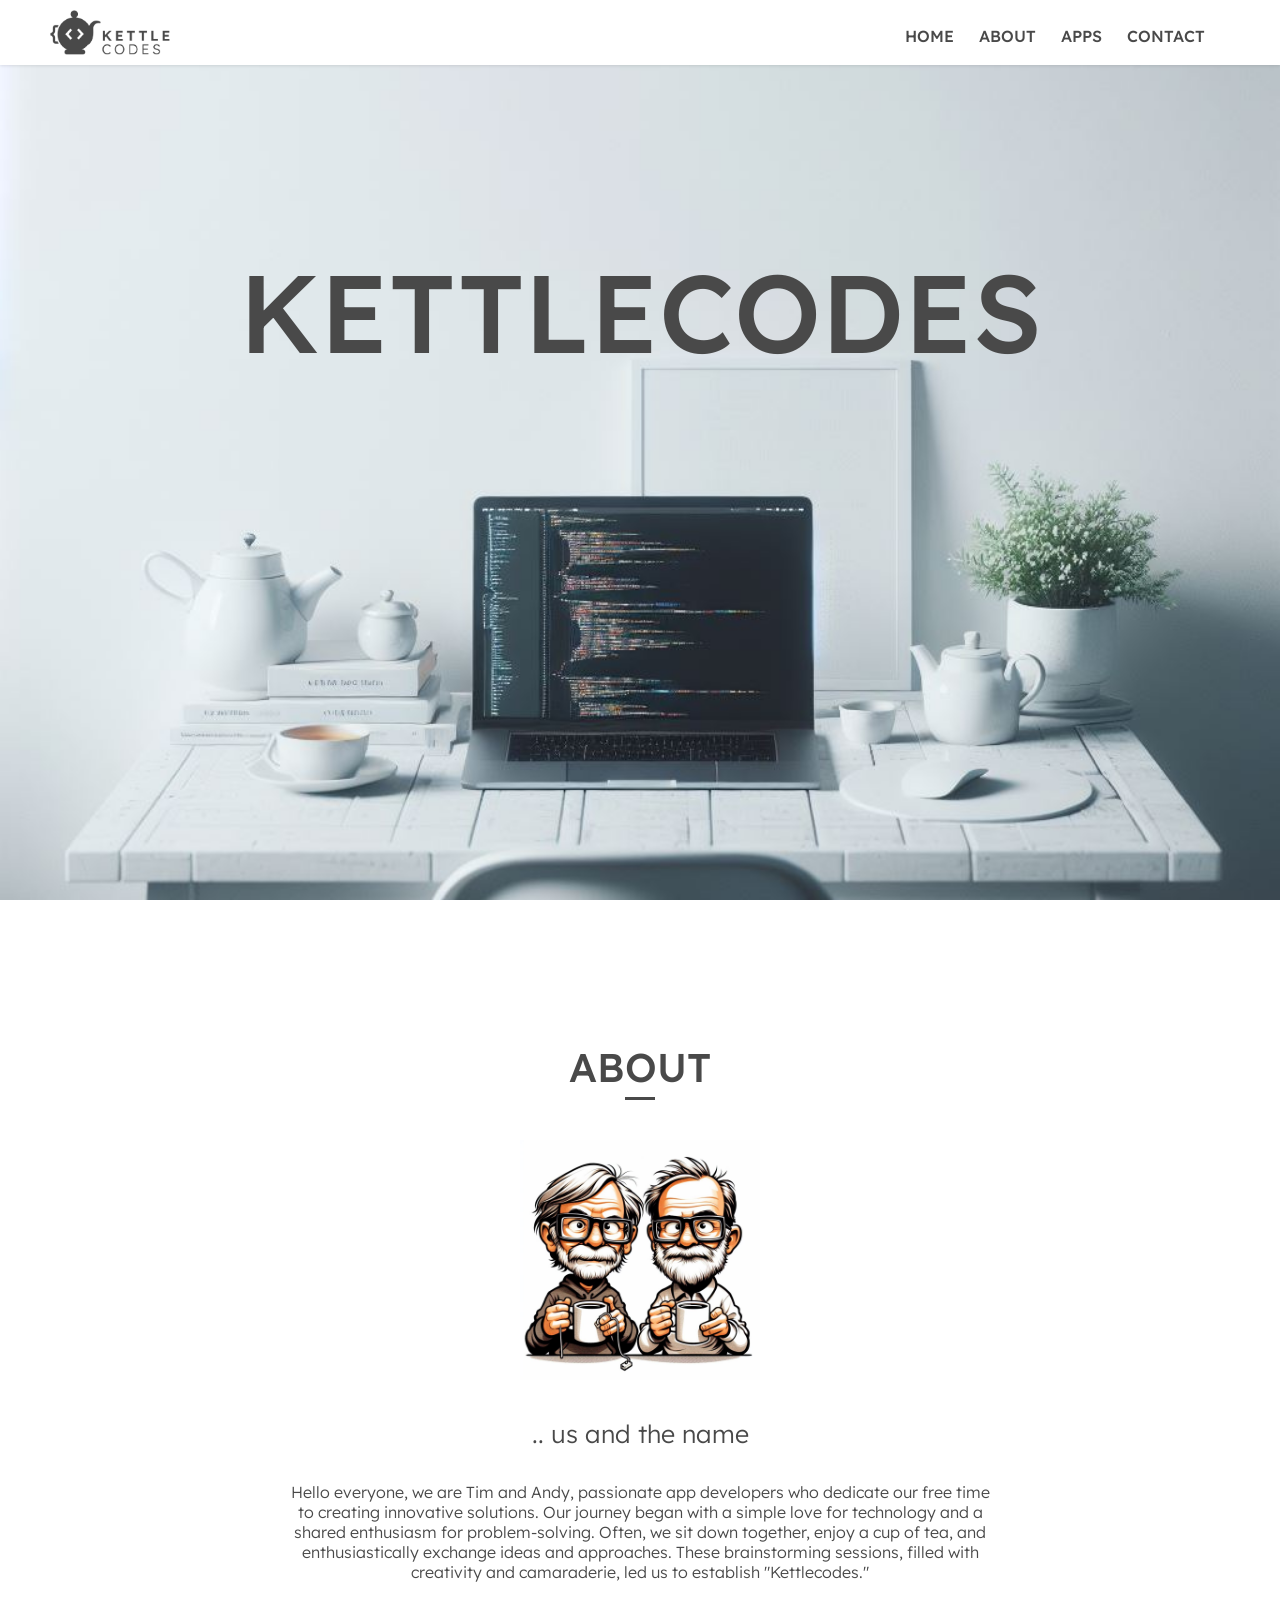
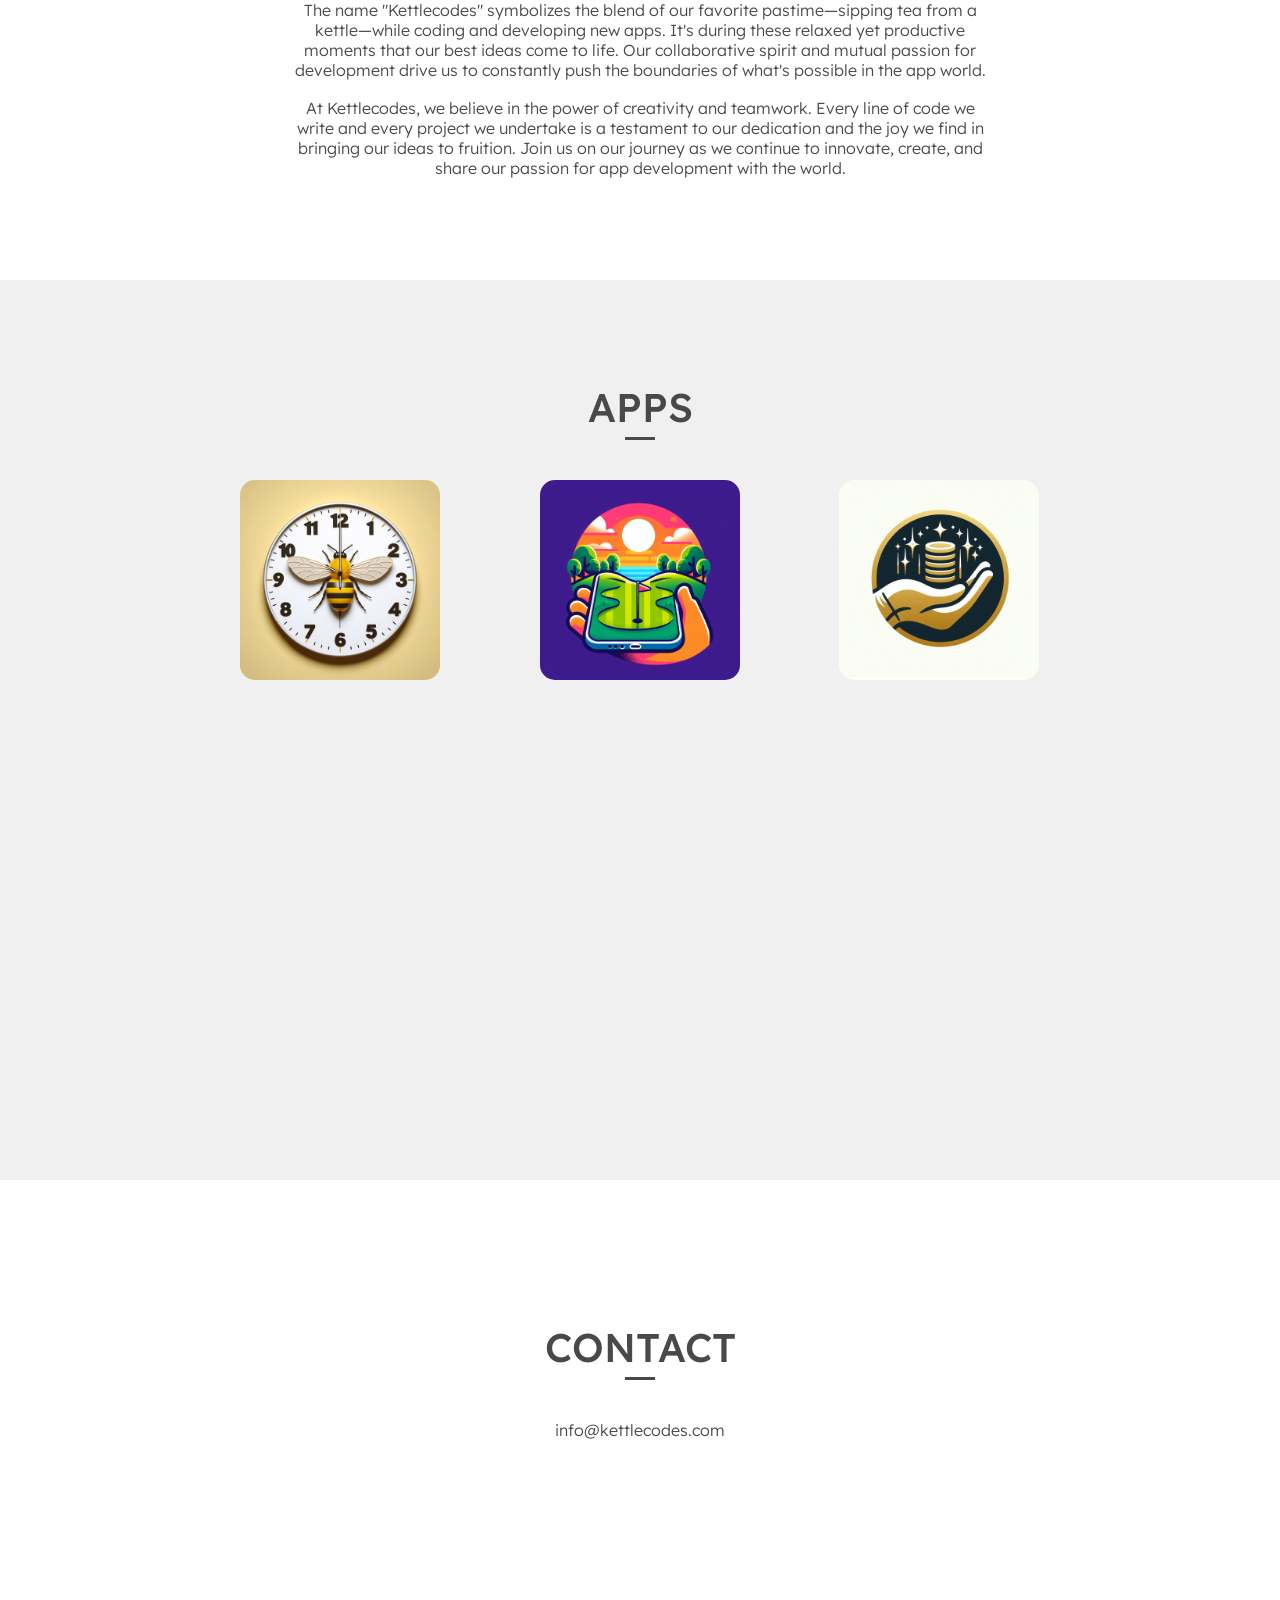
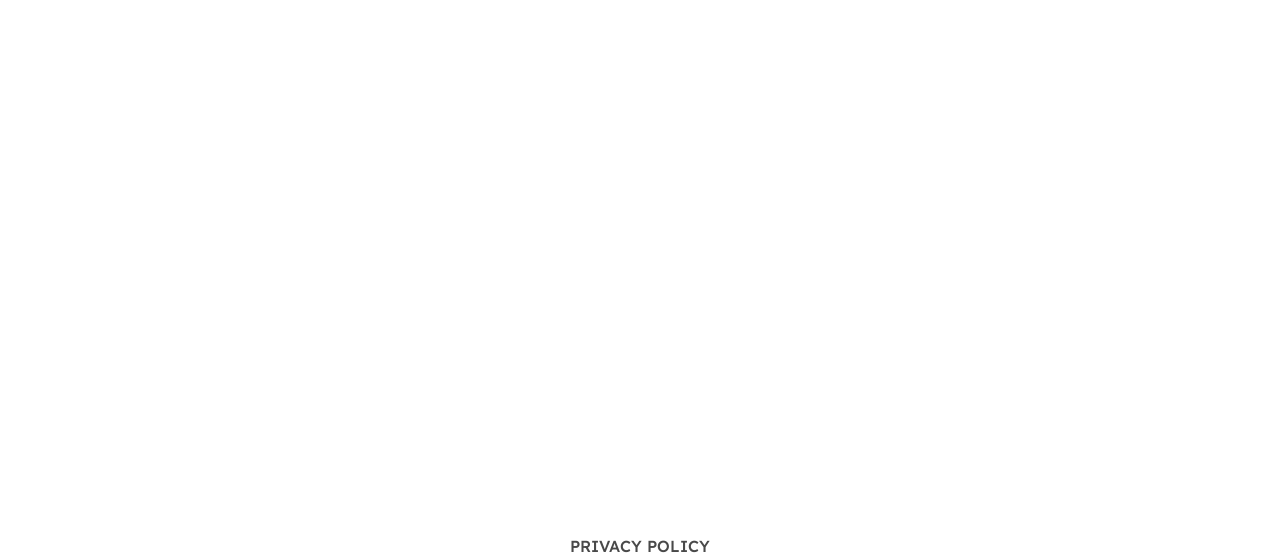
==== index.html @ 6ffe33a0 "initial commit" ====
<!DOCTYPE html>
<html>
	<head>
	 	<title>Kettlecodes</title>
		<meta charset="utf-8">
		<link rel="stylesheet" type="text/css" href="style.css">
	</head>
	<body>
		<header>
			<div id="logo">
				<a href='#'>
					<img src="img/logo.jpg">
				</a>
			</div>
			<nav id="main-nav">
				<ul>
				<li><a href="#home">Home</a></li>
				<li><a href="#about">About</a></li>
				<li><a href="#apps">Apps</a></li>
				<li><a href="#contact">Contact</a></li>
				</ul>
			</nav>
		</header>
		<section id="home">
			<hr>
			<h1>Kettlecodes</h1>
		</section>
		<section id="about">
			<h3>About</h1>
			<hr>
			<img src="img/about.jpg">
			<h4>.. us and the name</h4>
			<p>
Hello everyone, we are Tim and Andy, passionate app developers who dedicate our free time to creating innovative solutions. Our journey began with a simple love for technology and a shared enthusiasm for problem-solving. Often, we sit down together, enjoy a cup of tea, and enthusiastically exchange ideas and approaches. These brainstorming sessions, filled with creativity and camaraderie, led us to establish "Kettlecodes."</p>
			<br>
			<p>The name "Kettlecodes" symbolizes the blend of our favorite pastime—sipping tea from a kettle—while coding and developing new apps. It's during these relaxed yet productive moments that our best ideas come to life. Our collaborative spirit and mutual passion for development drive us to constantly push the boundaries of what's possible in the app world.</p>
			<br>
			<p>At Kettlecodes, we believe in the power of creativity and teamwork. Every line of code we write and every project we undertake is a testament to our dedication and the joy we find in bringing our ideas to fruition. Join us on our journey as we continue to innovate, create, and share our passion for app development with the world.</p>
		</section>
		<section id="apps">
			<h3>Apps</h3>
			<hr>
			<div id="applist">
				<ul>
					<li><a href="https://apps.apple.com/de/app/bee-in-time/id6475166866"><img src="img/beeintime.jpg"></a></li>
					<li><a href="https://apps.apple.com/de/app/minigolf-caddy/id6502611550"><img src="img/golfpilot.jpg"></a></li>
					<li><a href="https://apps.apple.com/de/app/ausgegeben/id6504726472"><img src="img/ausgegeben.jpg"></a></li>
				</ul>
			</div>
		</section>
		<section id="contact">
			<h3>Contact</h3>
			<hr>
			<p>info@kettlecodes.com</p>
		</section>
<footer>
	<p>
<a href="privacy">Privacy Policy</a>
	</p>
</footer>
	</body>
</html>
---- style.css ----
/* lexend-300 - latin */
@font-face {
  font-display: swap; /* Check https://developer.mozilla.org/en-US/docs/Web/CSS/@font-face/font-display for other options. */
  font-family: 'Lexend';
  font-style: normal;
  font-weight: 300;
  src: url('fonts/lexend-v19-latin-300.woff2') format('woff2'); /* Chrome 36+, Opera 23+, Firefox 39+, Safari 12+, iOS 10+ */
}
/* lexend-500 - latin */
@font-face {
  font-display: swap; /* Check https://developer.mozilla.org/en-US/docs/Web/CSS/@font-face/font-display for other options. */
  font-family: 'Lexend';
  font-style: normal;
  font-weight: 500;
  src: url('fonts/lexend-v19-latin-500.woff2') format('woff2'); /* Chrome 36+, Opera 23+, Firefox 39+, Safari 12+, iOS 10+ */
}


html, body {
	margin: 0;
	padding:0;
	height: 100%;
	text-align: center;
}

section {
	min-height: 100%;
}

a {
	text-decoration: none;
}

li {
	list-style-type: none;
}

h1,h2,h3,a {
	font-family: 'Lexend';
	font-weight: 500;
	color: #494949;
	text-transform: uppercase;
}

h3{
	font-size: 40px;
	padding-top: 8%;
	margin-bottom: 5px;
}

h4, p {
	font-family: 'Lexend';
	font-weight: 300;
	color: #494949;
}

hr {
	width: 30px;
	height: 3px;
	background: #494949;
	border:0;
	margin: 0 auto 40px auto;
}

img, li, #logo {
	transition: all 300ms; 
	-webkit-transition: all 300ms;
	-moz-transition: all 300ms;
	-o-transition: all 300ms;
}


header {
	width: 100%;
	height: 65px;
	position: fixed;
	top: 0;
	left 0;
	background: #fff;
	box-shadow: 0 1px 3px rgba(0,0,0,0.1);
	z-index: 1;
}

#logo {
	height: 45px;
	float: left;
	margin: 10px 0 0 50px;

}

#logo:hover {
	opacity: 0.5;
}

#logo img {
	max-height: 45px;
	width: auto;
	object-fit: contain;	
}

header nav {
	float: right;
	margin: 10px 50px 0 0;
}

header nav ul li {
	float: left;
	margin-right: 25px;
}

header nav ul li a {
	font-size: 16px;
}

header nav ul li:hover {
	padding-top: 5px;
}

#home {
	background: url(img/back.jpg);
	background-position: center center;
	background-size: cover;
	background-attachment: fixed;
}

#home h1{
	margin: 240px auto 0 auto;
	font-size: 110px;
}


#about img {
	width: 240px;
}

#about img:hover {
	transform: scale(1.1);
}

#about h4 {
	font-size: 25px;
}

#about p {
	width: 700px;
	margin: 0 auto 0 auto;
}

#apps{
	background-color: #f0f0f0; 
}

#applist{
	width: 900px;
	margin:0 auto 0 auto;

}

#applist ul{
	padding: 0;
}

#applist ul li {
	width: 33.3%;
	float: left;
	margin-bottom: 50px;
}

#applist img {
	max-height: 200px;
	width: auto;
	border-radius: 15px
}

#applist img:hover{
	transform: scale(1.1);
	-webkit-transform: scale(1.1);
	-moz-transform: scale(1.1);
	-o-transform: scale(1.1);
	box-shadow: 0 5px 5px rgba(0, 0, 0, 0.3);
}
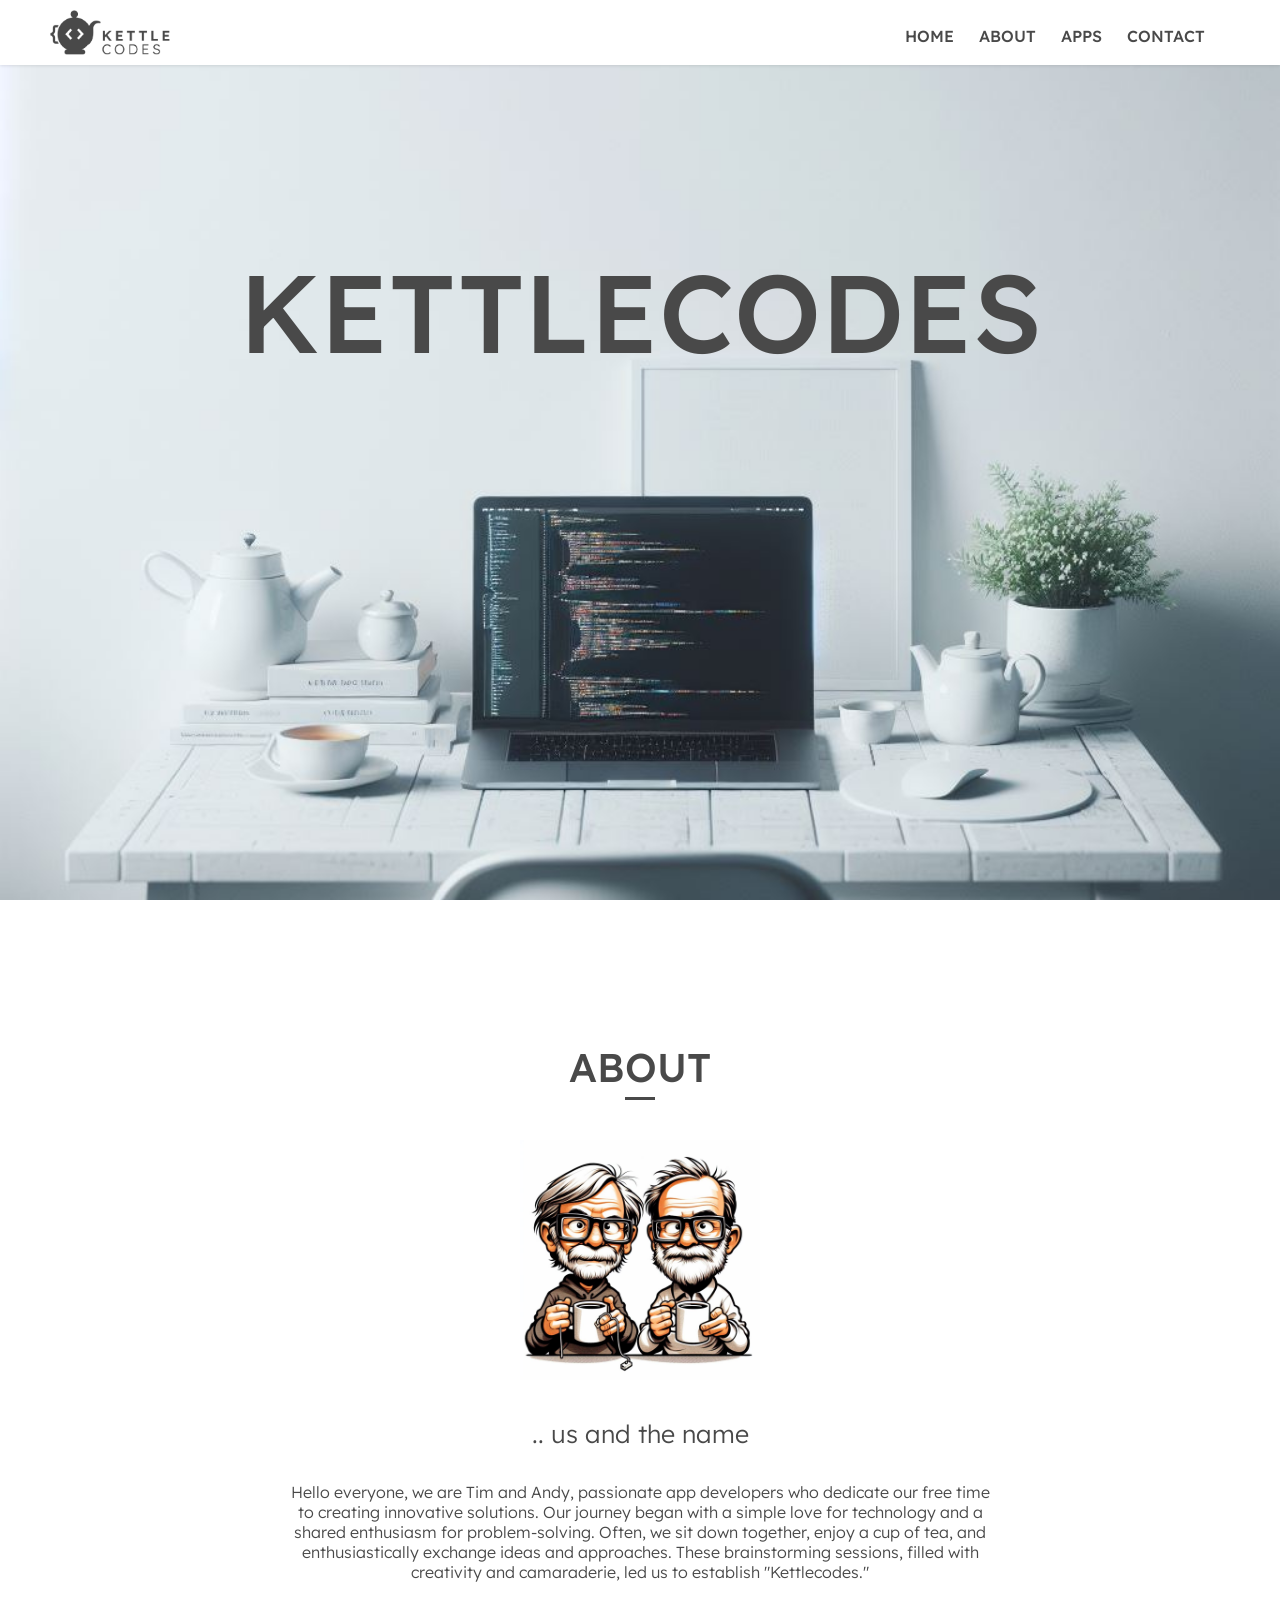
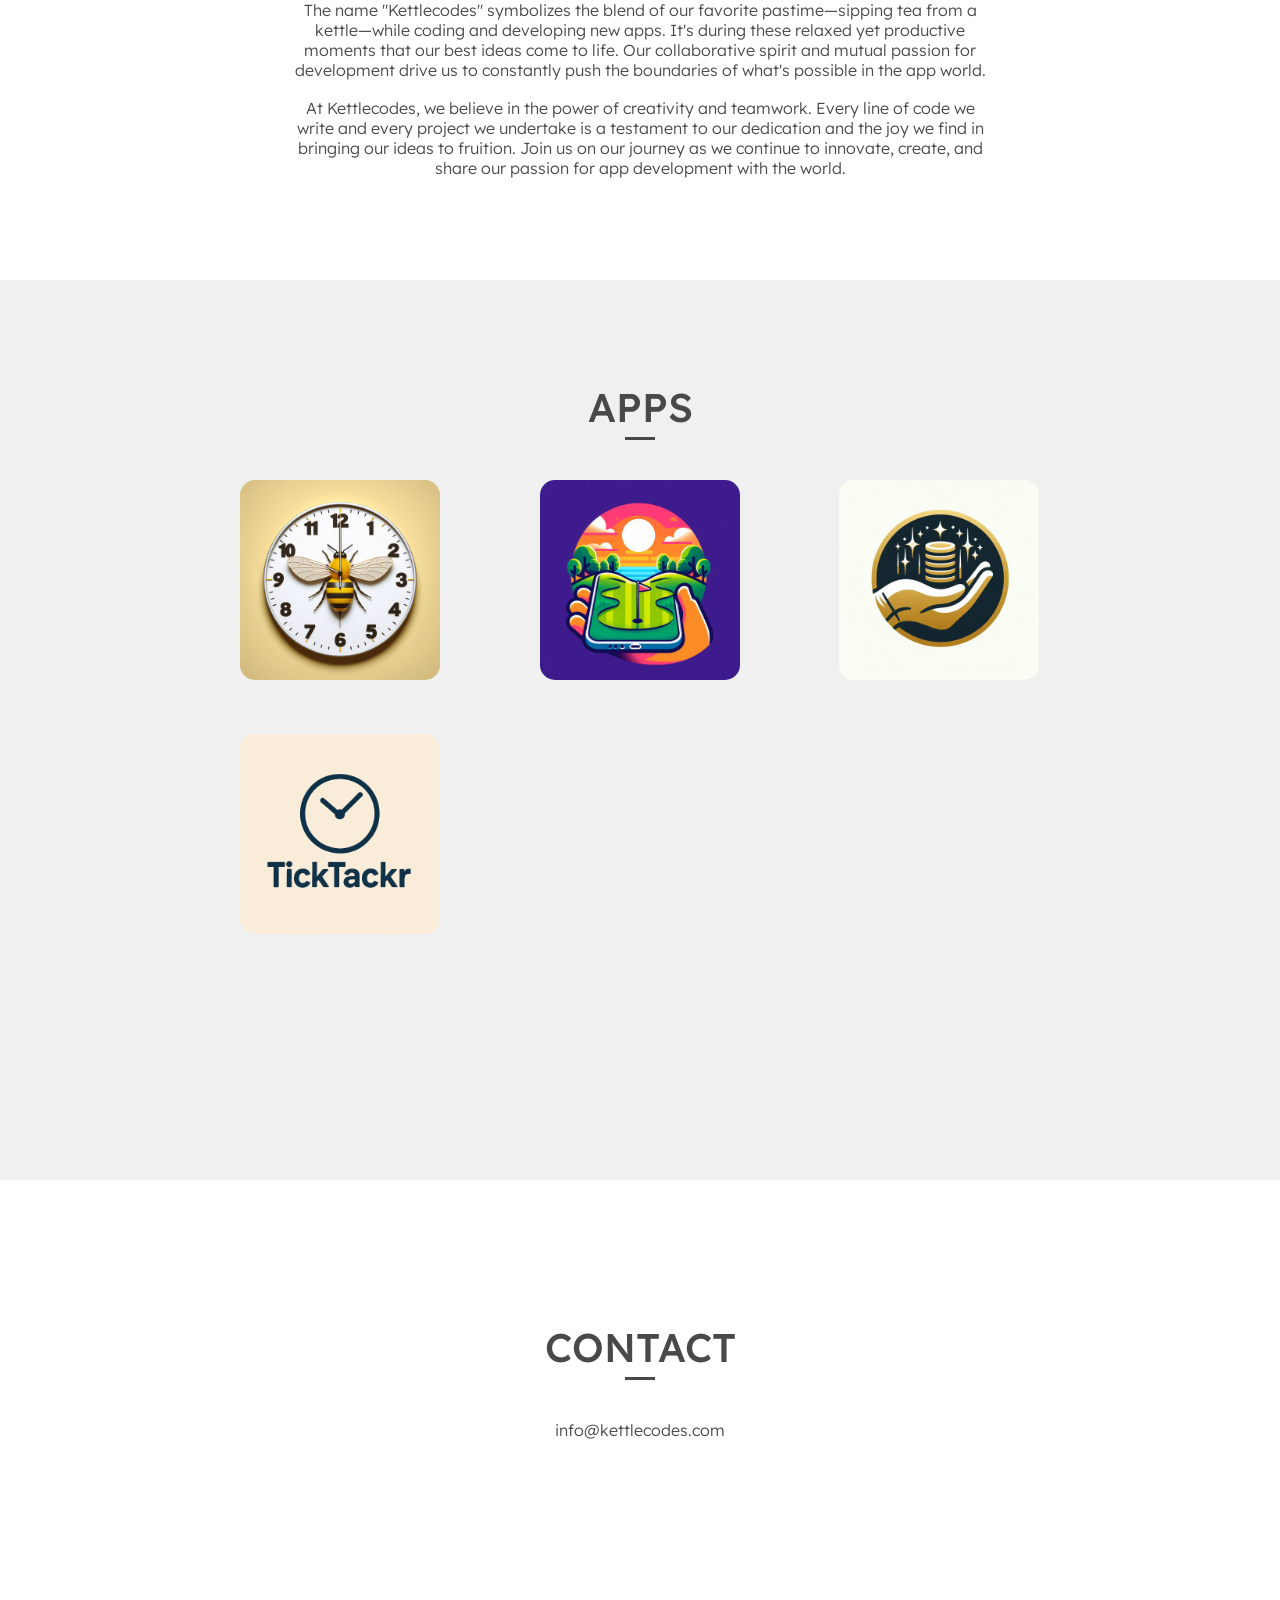
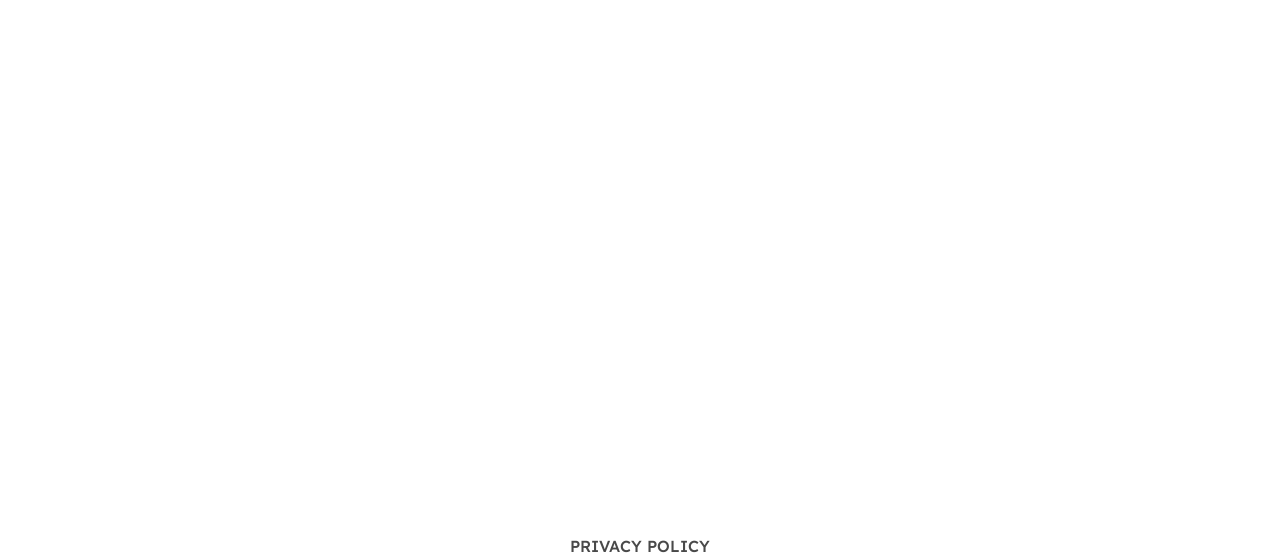
==== commit 2de99557: "Add TickTackr App" ====
--- a/index.html
+++ b/index.html
@@ -45,6 +45,7 @@
 					<li><a href="https://apps.apple.com/de/app/bee-in-time/id6475166866"><img src="img/beeintime.jpg"></a></li>
 					<li><a href="https://apps.apple.com/de/app/minigolf-caddy/id6502611550"><img src="img/golfpilot.jpg"></a></li>
 					<li><a href="https://apps.apple.com/de/app/ausgegeben/id6504726472"><img src="img/ausgegeben.jpg"></a></li>
+					<li><a href="https://apps.apple.com/de/app/ticktackr/id6756181367"><img src="img/ticktackr.png"></a></li>
 				</ul>
 			</div>
 		</section>
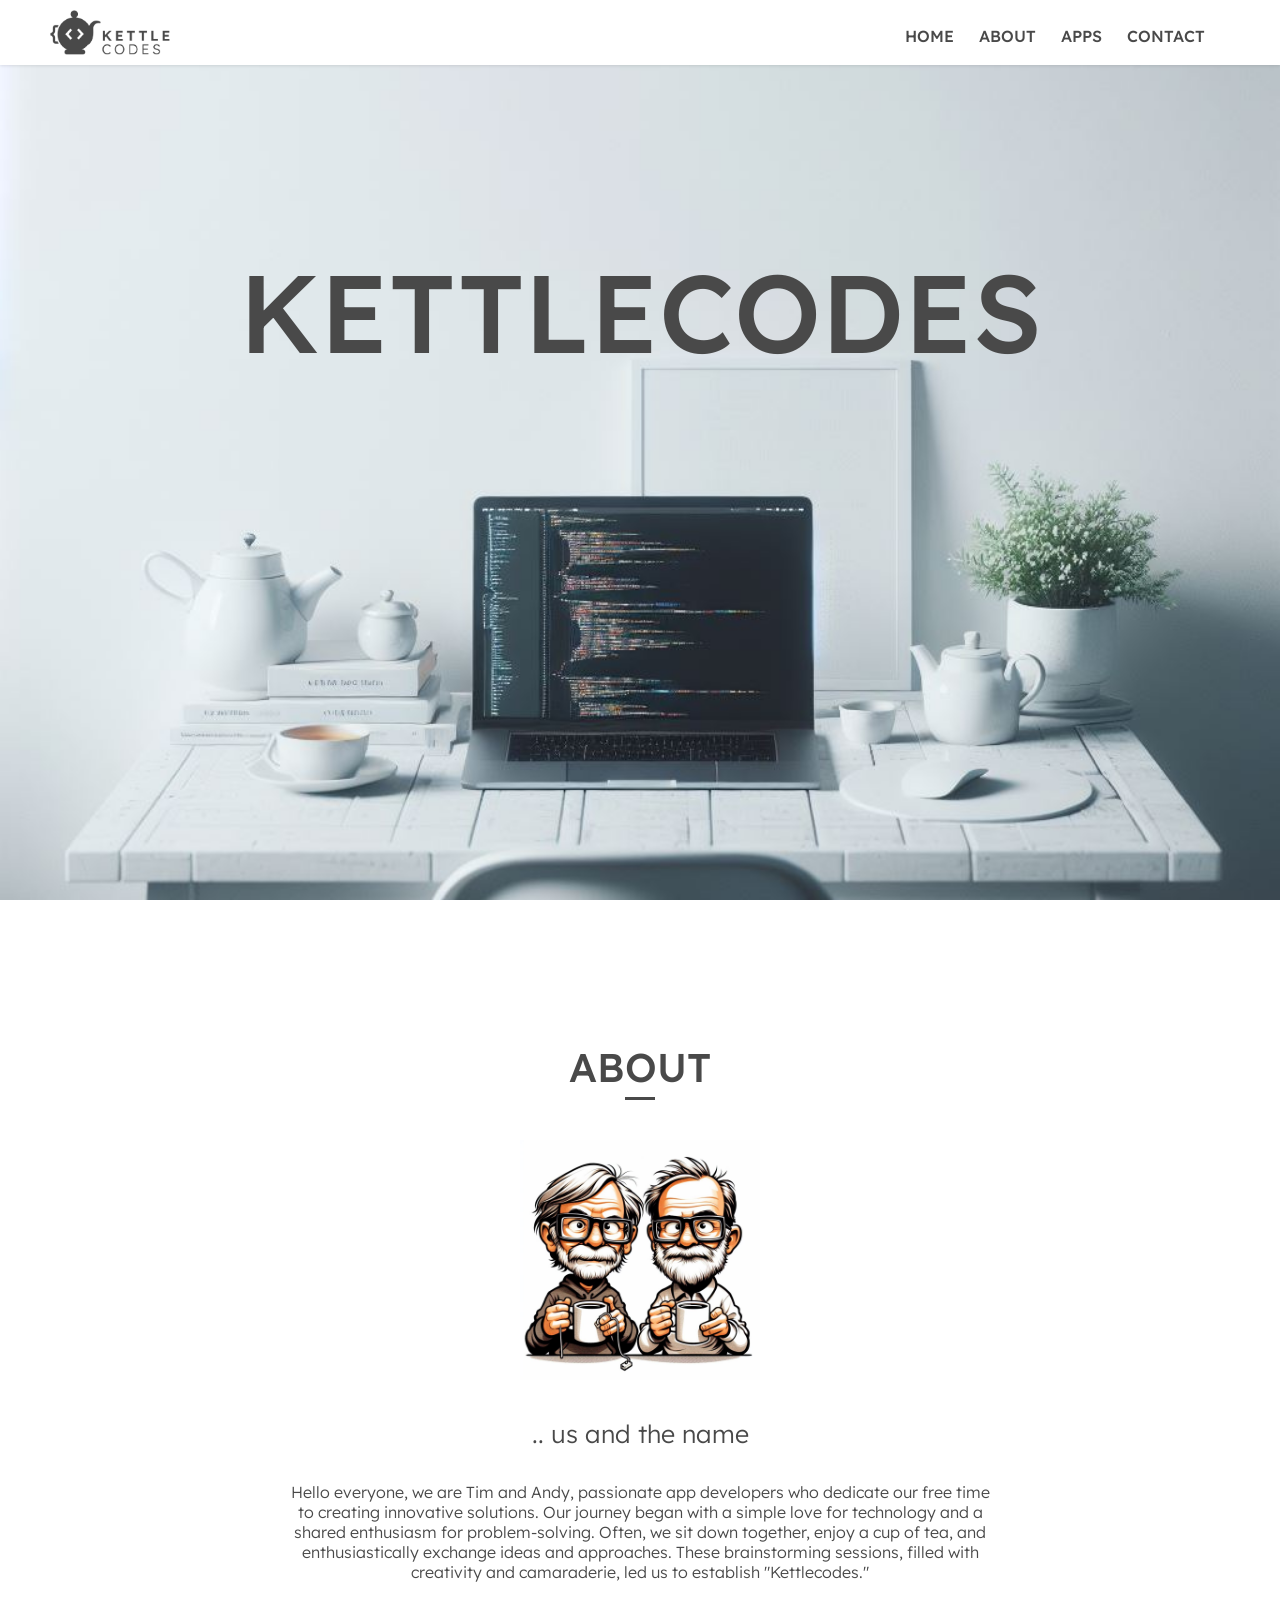
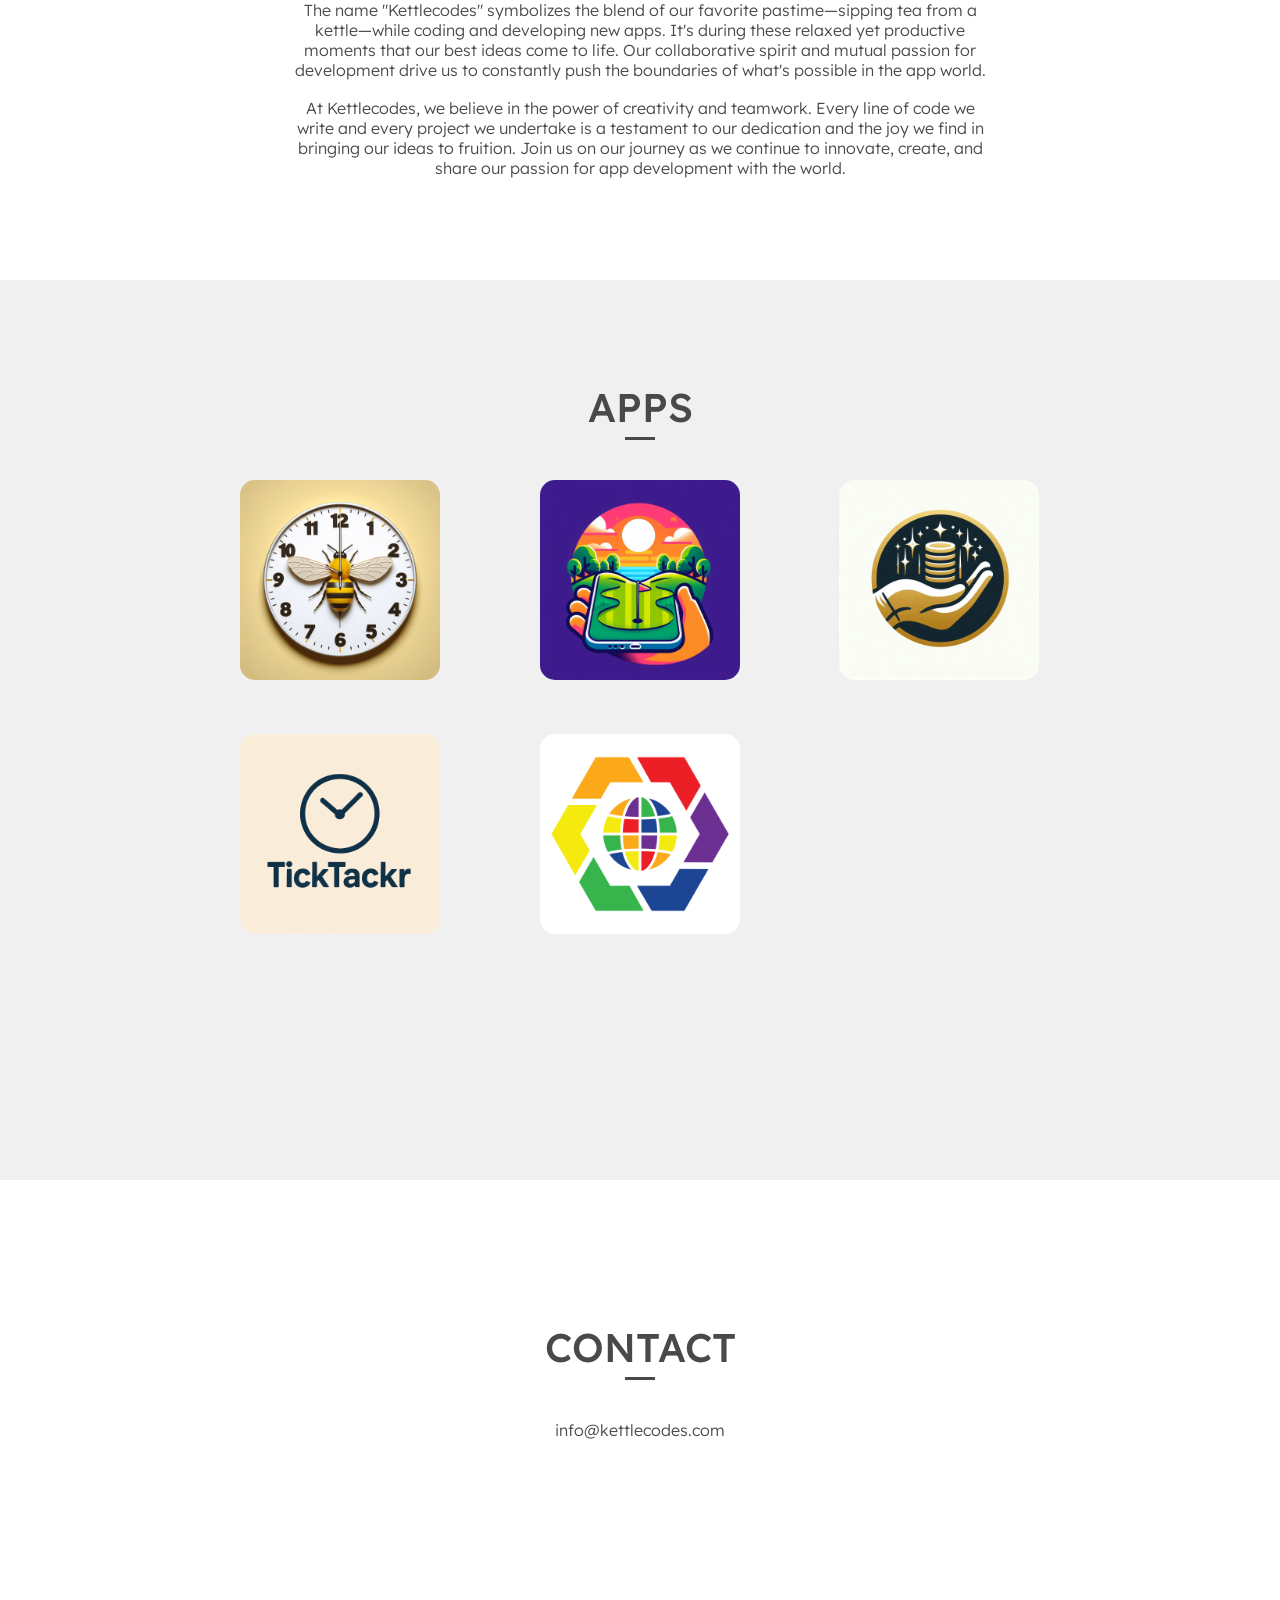
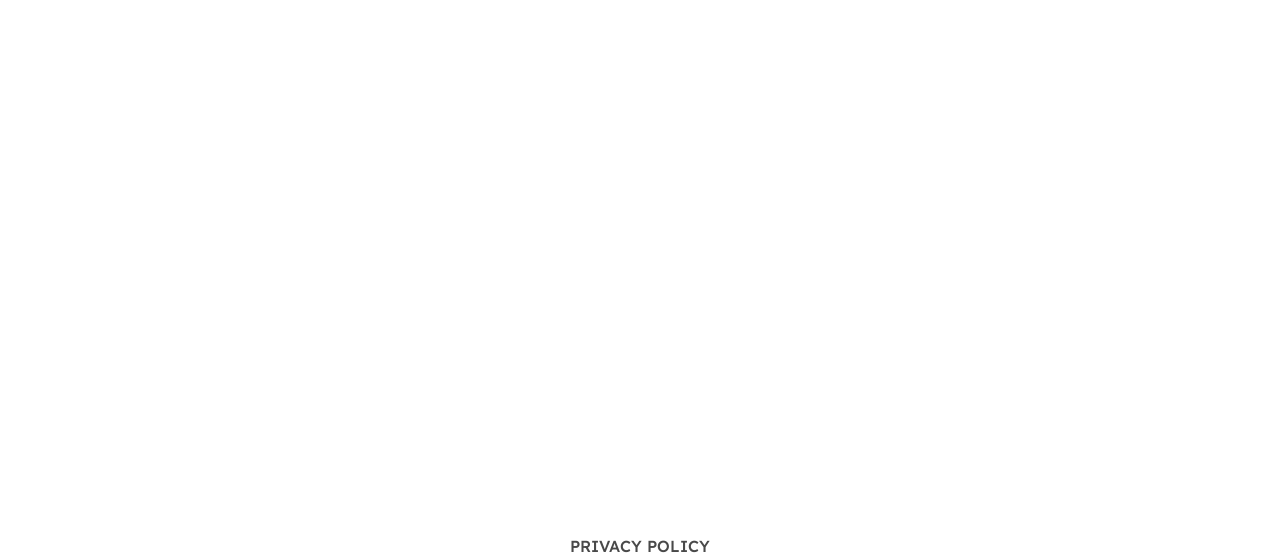
==== commit 0b99ae6a: "Update index.html" ====
--- a/index.html
+++ b/index.html
@@ -46,6 +46,7 @@
 					<li><a href="https://apps.apple.com/de/app/minigolf-caddy/id6502611550"><img src="img/golfpilot.jpg"></a></li>
 					<li><a href="https://apps.apple.com/de/app/ausgegeben/id6504726472"><img src="img/ausgegeben.jpg"></a></li>
 					<li><a href="https://apps.apple.com/de/app/ticktackr/id6756181367"><img src="img/ticktackr.png"></a></li>
+					<li><a href="#"><img src="img/tilez_logo.png"></a></li>
 				</ul>
 			</div>
 		</section>
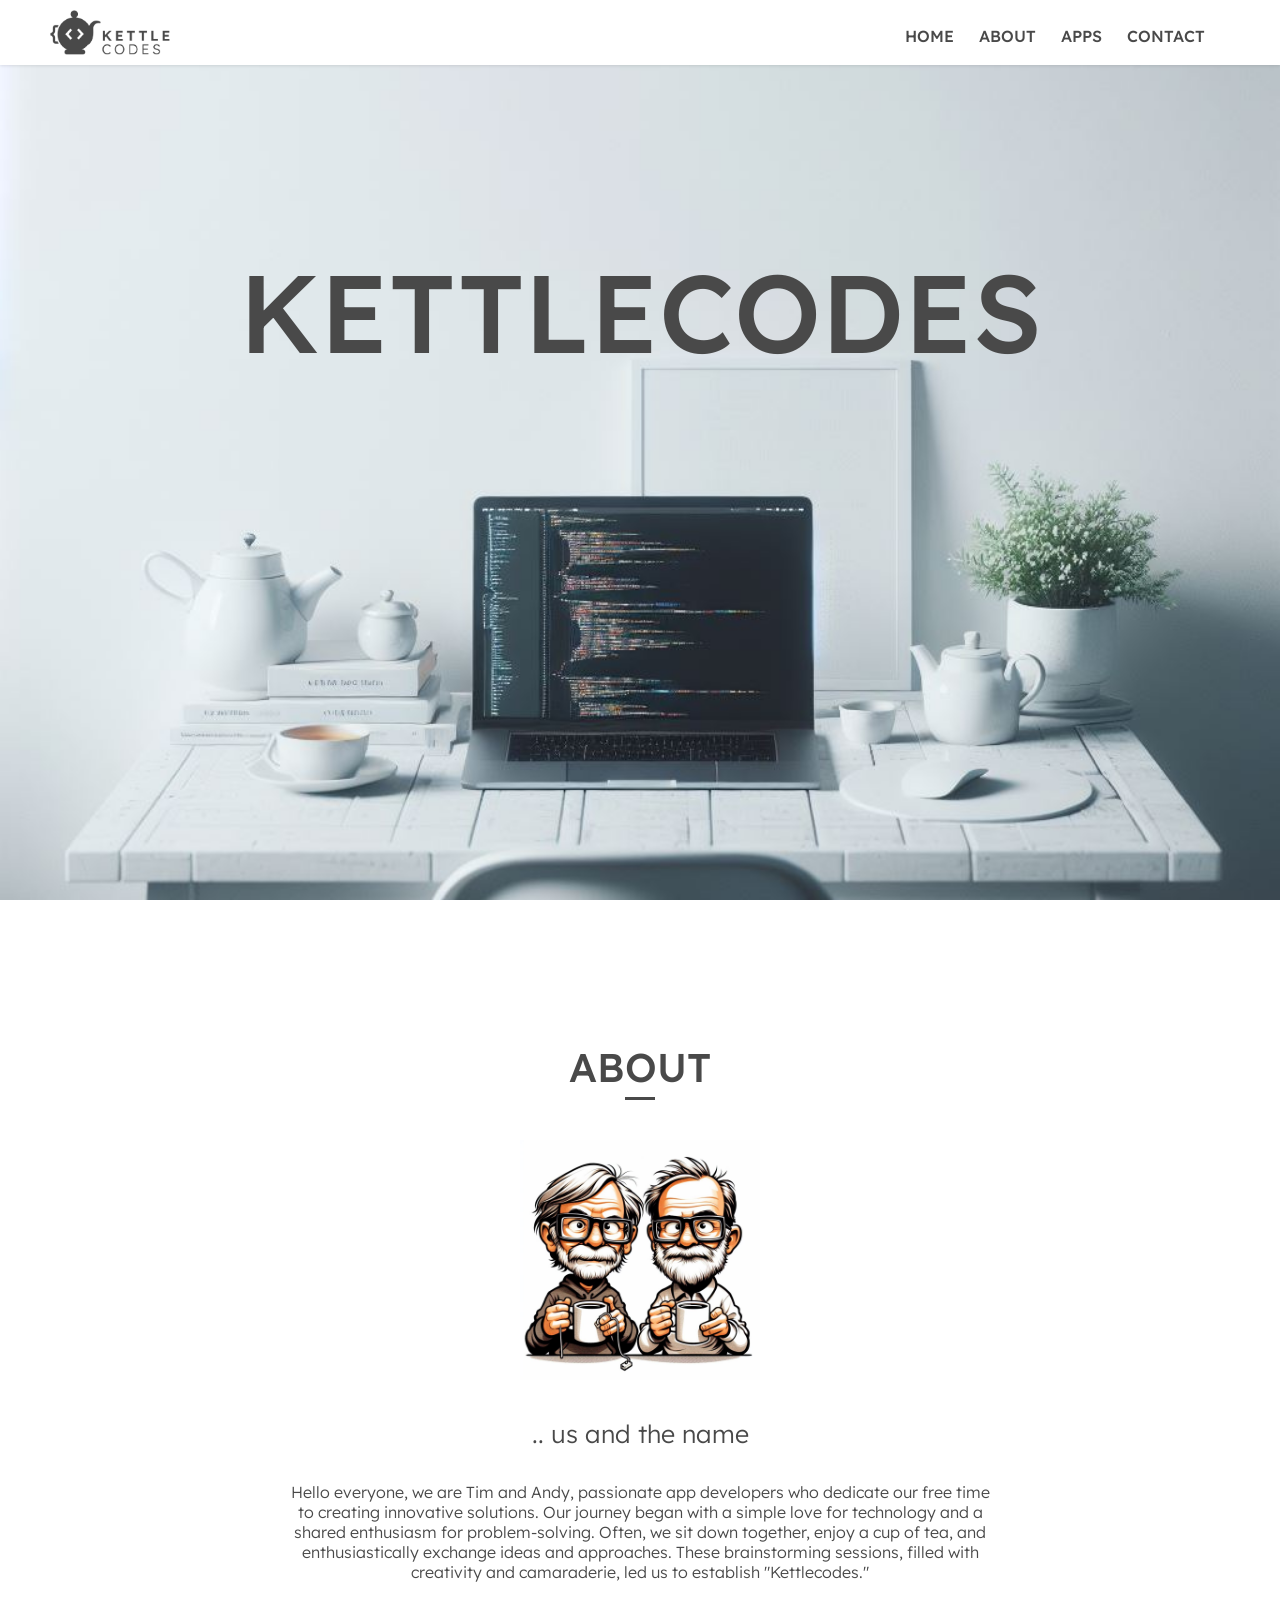
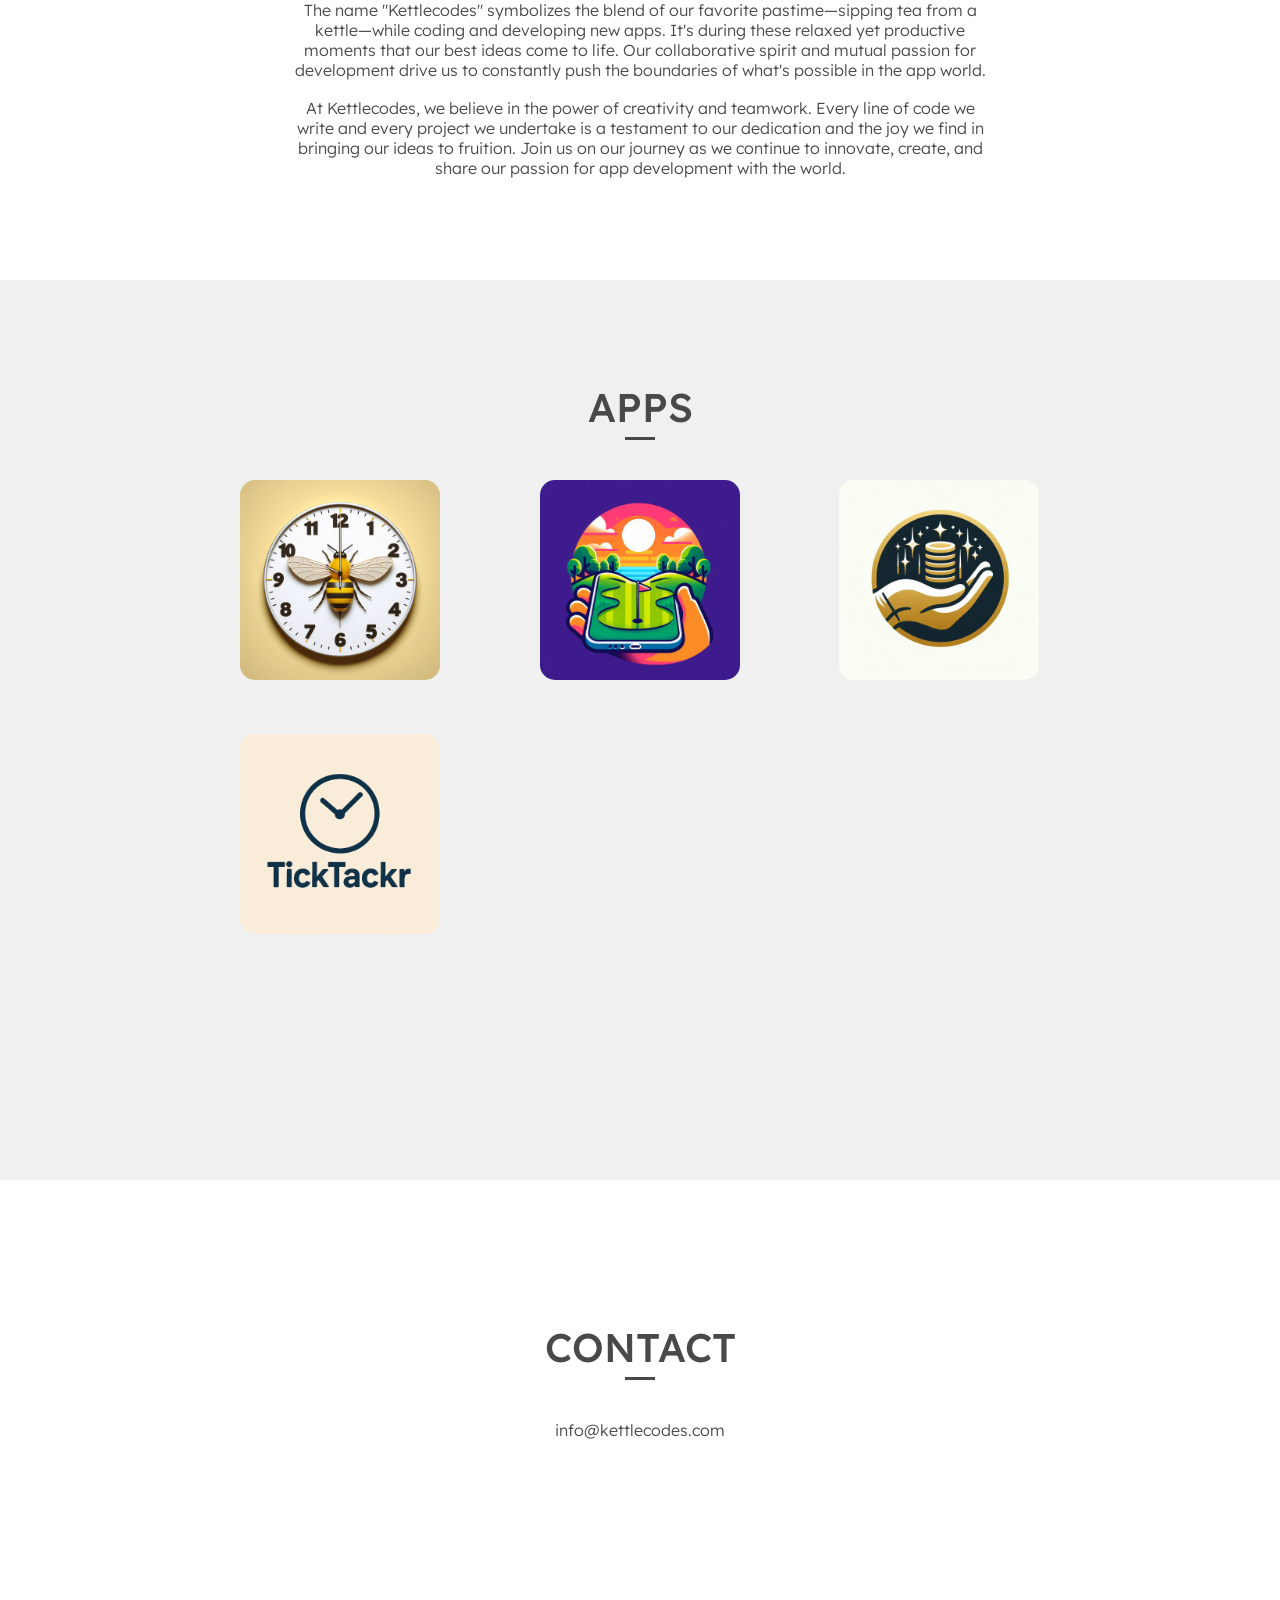
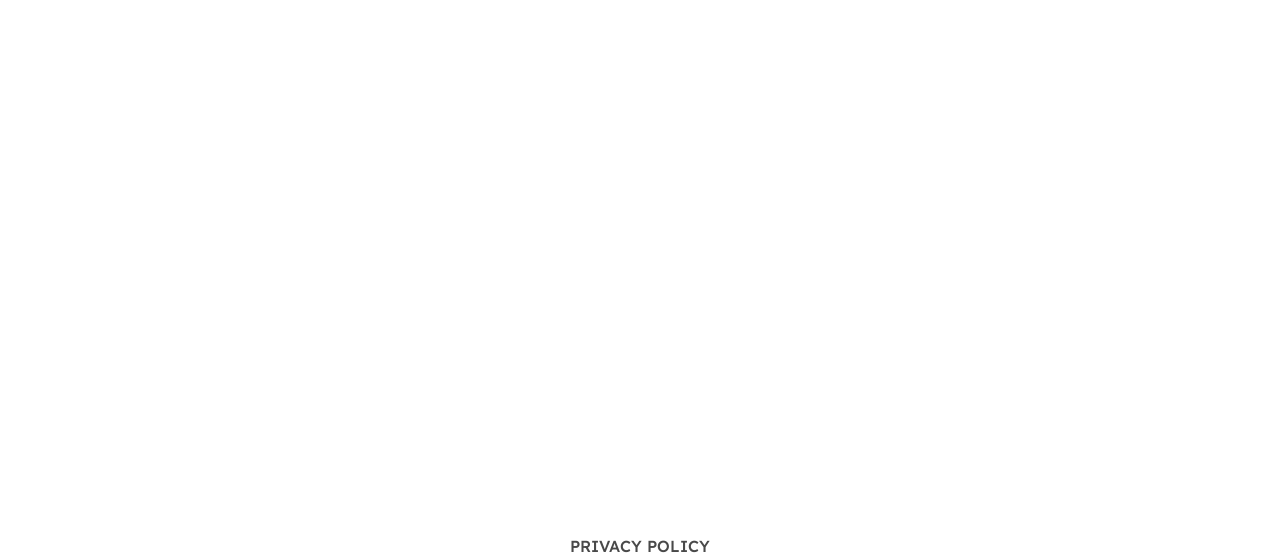
==== commit 2bdaf1ab: "Update index.html" ====
--- a/index.html
+++ b/index.html
@@ -46,7 +46,6 @@
 					<li><a href="https://apps.apple.com/de/app/minigolf-caddy/id6502611550"><img src="img/golfpilot.jpg"></a></li>
 					<li><a href="https://apps.apple.com/de/app/ausgegeben/id6504726472"><img src="img/ausgegeben.jpg"></a></li>
 					<li><a href="https://apps.apple.com/de/app/ticktackr/id6756181367"><img src="img/ticktackr.png"></a></li>
-					<li><a href="#"><img src="img/tilez_logo.png"></a></li>
 				</ul>
 			</div>
 		</section>
